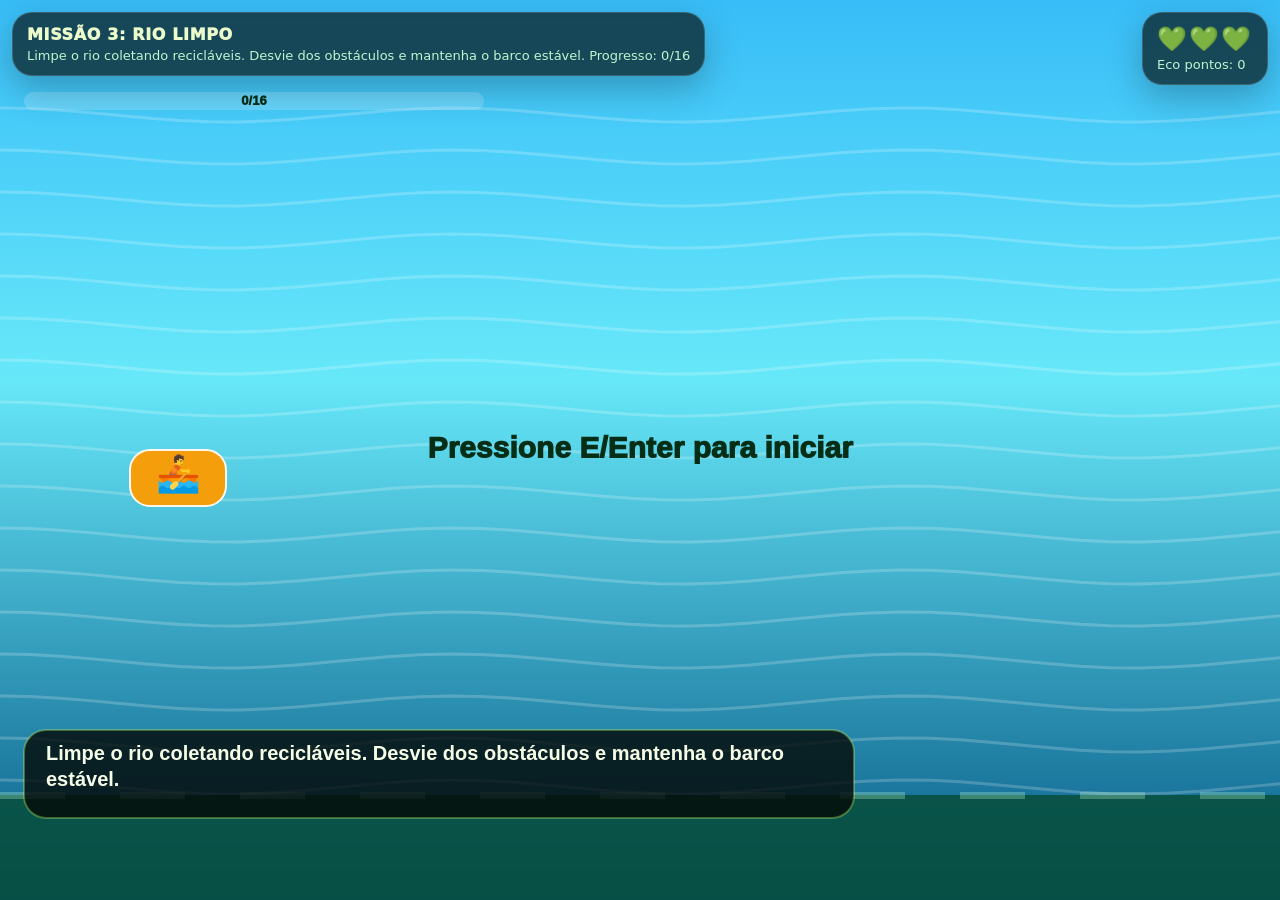
==== missao3.html @ 632083a5 "hello world" ====
<!DOCTYPE html><html lang="pt-BR"><head><meta charset="UTF-8"><meta name="viewport" content="width=device-width,initial-scale=1.0"><title>GreenGo - Missão 3</title><link rel="stylesheet" href="css/style.css"></head><body><canvas id="game"></canvas><div class="game-ui"><div class="top-hud"><div class="hud-card" id="hudText"></div><div class="hud-card" id="hudStats"></div></div><div class="touch-controls"><div class="touch-pad"><button class="touch-btn" data-hold="left">◀</button><button class="touch-btn" data-hold="right">▶</button></div><div class="touch-actions"><button class="touch-btn" data-tap="action">E</button><button class="touch-btn big" data-hold="jump">⤒</button></div></div></div><div class="fade"></div><script src="js/core.js"></script><script src="js/mission3.js"></script></body></html>
---- css/style.css ----
*{box-sizing:border-box;margin:0;padding:0}html,body{width:100%;height:100%;overflow:hidden;background:#07150f;color:#fff;font-family:Inter,system-ui,-apple-system,BlinkMacSystemFont,"Segoe UI",Arial,sans-serif}button,input{font:inherit}a{color:inherit}.screen-bg{position:fixed;inset:0;background:linear-gradient(180deg,rgba(7,21,15,.45),rgba(3,8,6,.86)),url('../tela-inicial.png') center/cover no-repeat}.screen-bg.login{background-image:linear-gradient(180deg,rgba(7,21,15,.38),rgba(3,8,6,.82)),url('../login-bg.png')}.menu-shell{position:relative;z-index:2;min-height:100vh;display:grid;place-items:center;padding:24px}.panel{width:min(760px,94vw);border:1px solid rgba(255,255,255,.16);border-radius:32px;background:rgba(5,18,12,.72);backdrop-filter:blur(18px);box-shadow:0 30px 90px rgba(0,0,0,.48);padding:clamp(22px,4vw,44px)}.brand{display:flex;gap:18px;align-items:center;margin-bottom:18px}.logo-badge{width:72px;height:72px;border-radius:24px;background:linear-gradient(145deg,#b7ff64,#22c55e 55%,#0d7f36);display:grid;place-items:center;font-size:42px;box-shadow:0 14px 30px rgba(24,184,79,.32)}h1{font-size:clamp(46px,10vw,94px);line-height:.9;letter-spacing:-.08em;text-transform:uppercase}.subtitle{font-size:clamp(16px,2.4vw,22px);line-height:1.45;color:#dcfce7;max-width:660px}.actions{display:grid;gap:14px;margin-top:28px}.btn{border:0;border-radius:22px;padding:17px 22px;cursor:pointer;font-weight:900;letter-spacing:.03em;text-transform:uppercase;transition:.18s transform,.18s filter,.18s opacity;box-shadow:0 12px 0 rgba(0,0,0,.26),inset 0 0 0 2px rgba(255,255,255,.18)}.btn:hover{transform:translateY(-2px);filter:brightness(1.08)}.btn:active{transform:translateY(5px);box-shadow:0 5px 0 rgba(0,0,0,.25),inset 0 0 0 2px rgba(255,255,255,.18)}.btn.primary{background:linear-gradient(180deg,#d9ff72,#35d76e 52%,#0b8b3e);color:#052e16}.btn.secondary{background:rgba(255,255,255,.10);color:#f7fee7}.btn.danger{background:linear-gradient(180deg,#ffed8b,#f59e0b);color:#3a2500}.form{display:grid;gap:14px;margin-top:24px}.field{display:grid;gap:8px}.field span{color:#bbf7d0;font-weight:800}.field input,.field select{width:100%;border:1px solid rgba(255,255,255,.18);border-radius:18px;background:rgba(255,255,255,.11);color:#fff;padding:16px 18px;outline:none}.field input::placeholder{color:rgba(255,255,255,.45)}.chips{display:flex;flex-wrap:wrap;gap:10px;margin-top:20px}.chip{border-radius:999px;background:rgba(187,247,208,.12);border:1px solid rgba(187,247,208,.18);padding:9px 13px;color:#dcfce7;font-weight:700}.footer-note{margin-top:20px;color:rgba(255,255,255,.65);font-size:14px;line-height:1.45}#game{display:block;width:100vw;height:100vh;background:#06120d;touch-action:none}.game-ui{position:fixed;inset:0;pointer-events:none}.top-hud{position:absolute;top:12px;left:12px;right:12px;display:flex;align-items:flex-start;justify-content:space-between;gap:12px}.hud-card{pointer-events:auto;border:1px solid rgba(255,255,255,.16);border-radius:20px;background:rgba(3,8,6,.66);backdrop-filter:blur(12px);box-shadow:0 12px 36px rgba(0,0,0,.25);padding:12px 14px}.hud-title{font-weight:950;color:#ecfccb;text-transform:uppercase;letter-spacing:.04em}.hud-small{font-size:13px;color:#bbf7d0;margin-top:4px}.hearts{font-size:24px;letter-spacing:2px}.touch-controls{position:absolute;left:16px;right:16px;bottom:16px;display:none;justify-content:space-between;align-items:end;gap:18px}.touch-pad,.touch-actions{pointer-events:auto;display:flex;gap:12px}.touch-btn{width:72px;height:72px;border-radius:24px;border:1px solid rgba(255,255,255,.18);background:rgba(255,255,255,.14);color:#fff;font-weight:950;font-size:26px;box-shadow:0 10px 30px rgba(0,0,0,.25);backdrop-filter:blur(10px)}.touch-btn.big{width:86px;height:86px;border-radius:30px;background:linear-gradient(180deg,#bef264,#22c55e);color:#052e16}.fade{position:fixed;inset:0;background:#020403;opacity:0;pointer-events:none;transition:.35s opacity;z-index:30}.fade.active{opacity:1}@media (max-width:900px),(pointer:coarse){.touch-controls{display:flex}.panel{border-radius:26px}.hud-card{padding:10px 12px}.top-hud{top:8px;left:8px;right:8px}.touch-btn{width:64px;height:64px;border-radius:22px}.touch-btn.big{width:78px;height:78px}}
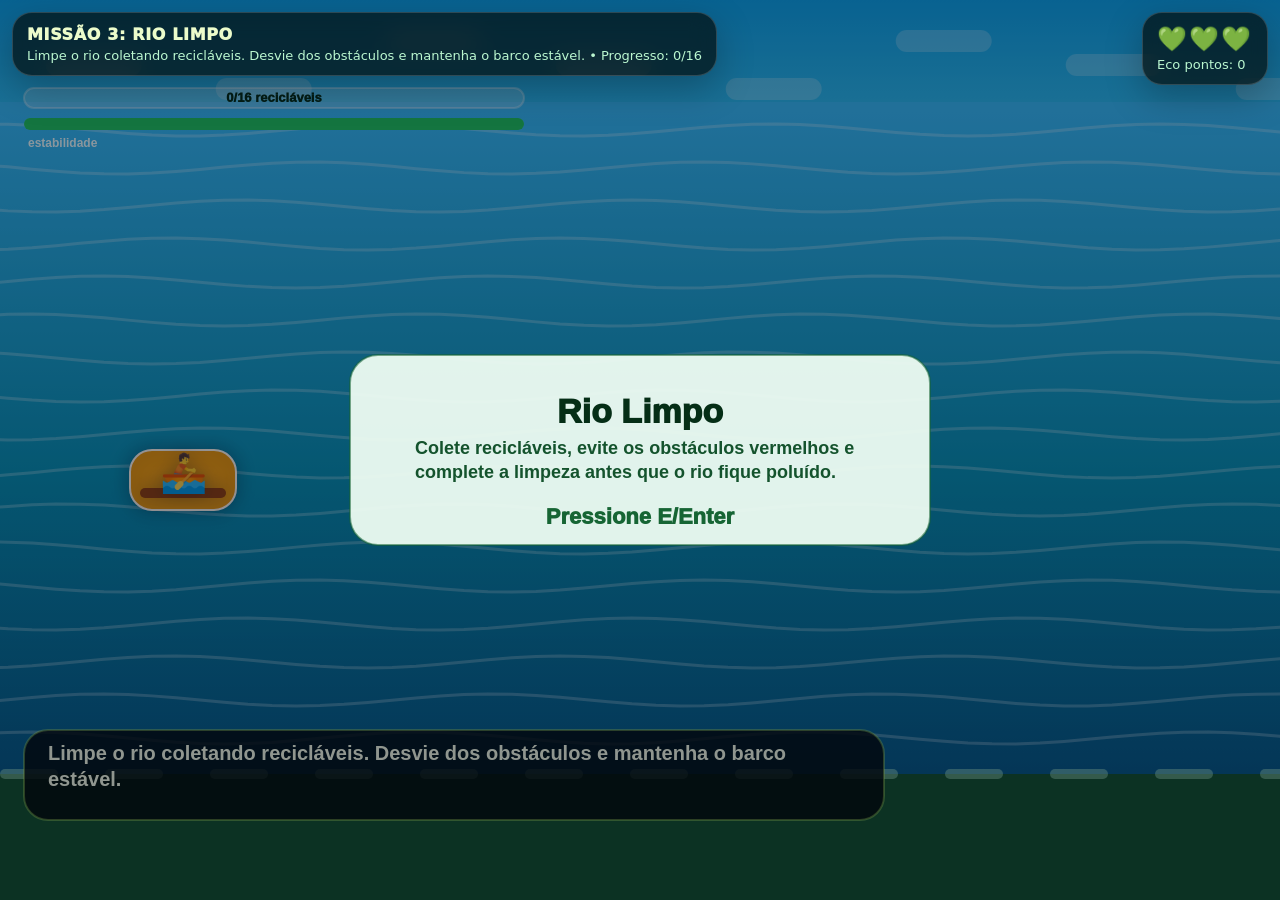
==== commit c0ac724a: "aaaaaa" ====
--- a/missao3.html
+++ b/missao3.html
@@ -1 +1,39 @@
-<!DOCTYPE html><html lang="pt-BR"><head><meta charset="UTF-8"><meta name="viewport" content="width=device-width,initial-scale=1.0"><title>GreenGo - Missão 3</title><link rel="stylesheet" href="css/style.css"></head><body><canvas id="game"></canvas><div class="game-ui"><div class="top-hud"><div class="hud-card" id="hudText"></div><div class="hud-card" id="hudStats"></div></div><div class="touch-controls"><div class="touch-pad"><button class="touch-btn" data-hold="left">◀</button><button class="touch-btn" data-hold="right">▶</button></div><div class="touch-actions"><button class="touch-btn" data-tap="action">E</button><button class="touch-btn big" data-hold="jump">⤒</button></div></div></div><div class="fade"></div><script src="js/core.js"></script><script src="js/mission3.js"></script></body></html>+<!DOCTYPE html>
+<html lang="pt-BR">
+<head>
+  <meta charset="UTF-8">
+  <meta name="viewport" content="width=device-width, initial-scale=1.0">
+
+  <title>GreenGo - Missão 3</title>
+
+  <link rel="stylesheet" href="css/style.css">
+</head>
+
+<body class="mission-rio">
+  <canvas id="game"></canvas>
+
+  <div class="game-ui">
+    <div class="top-hud">
+      <div class="hud-card" id="hudText"></div>
+      <div class="hud-card" id="hudStats"></div>
+    </div>
+
+    <div class="touch-controls">
+      <div class="touch-pad">
+        <button class="touch-btn" type="button" data-hold="left">◀</button>
+        <button class="touch-btn" type="button" data-hold="right">▶</button>
+      </div>
+
+      <div class="touch-actions">
+        <button class="touch-btn" type="button" data-tap="action">E</button>
+        <button class="touch-btn big" type="button" data-hold="jump">⤒</button>
+      </div>
+    </div>
+  </div>
+
+  <div class="fade"></div>
+
+  <script src="js/core.js" defer></script>
+  <script src="js/mission3.js" defer></script>
+</body>
+</html>
